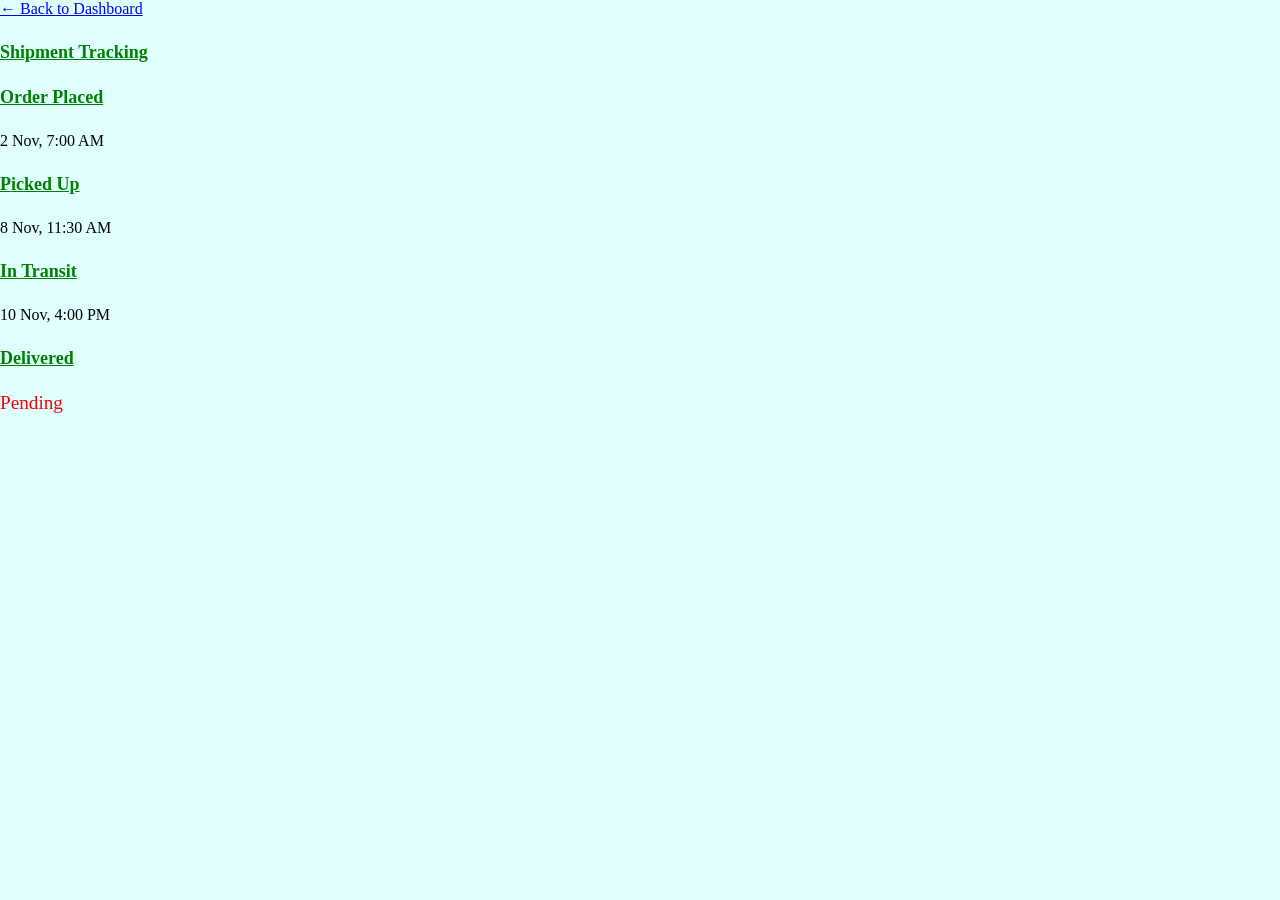
==== unit1.html @ 84d6971e "Add files via upload" ====
<html>
    <head>
        <title>Tracking of shipment 1</title>
        <link rel="stylesheet" href="unit1.css">
    </head>
    <body>
    <p><a href="index.html">&larr; Back to Dashboard</a></p>
    <h4>Shipment Tracking</h4>

    <div class="track">

    <div class="event">
        <h4>Order Placed</h4>
        <p>2 Nov, 7:00 AM</p>
    </div>

    <div class="event">
        <h4>Picked Up</h4>
        <p>8 Nov, 11:30 AM</p>
    </div>

    <div class="event">
        <h4>In Transit</h4>
        <p>10 Nov, 4:00 PM</p>
    </div>

    <div class="eventpending">
        <h4>Delivered</h4>
        <p>Pending</p>
    </div>
    </div>
    </body>
</html>
---- unit1.css ----
html, body{
    margin: 0 ;
    padding: 0;
    
    background-color: lightcyan;
}


h4{
    color:green;
    font-size: large;

}
h4
   { text-decoration: underline ;
    
    
}
.eventpending{
    color: red;
    
font-size: larger;}
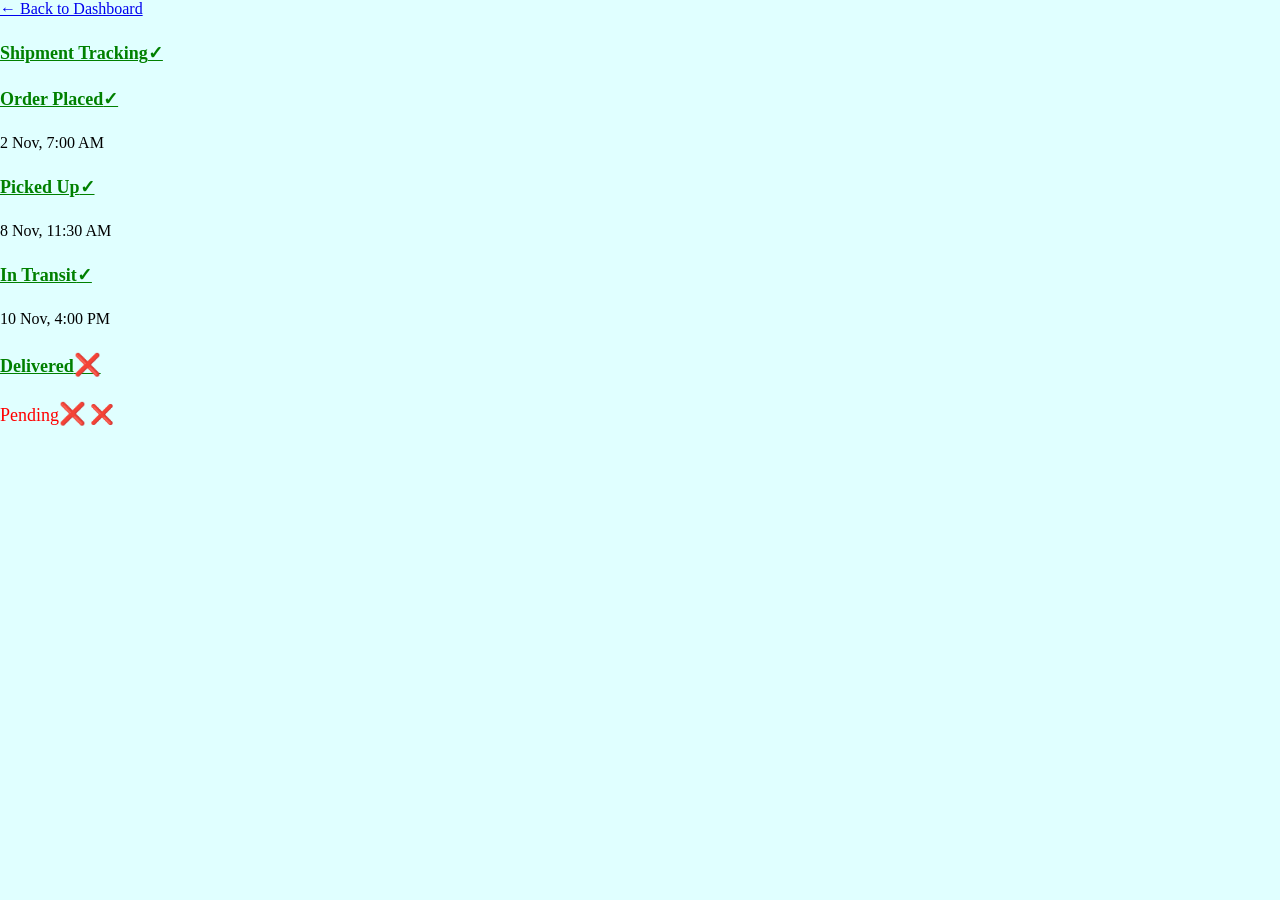
==== commit a3997edf: "Fix HTML structure for eventpending section" ====
--- a/unit1.html
+++ b/unit1.html
@@ -26,8 +26,9 @@
 
     <div class="eventpending">
         <h4>Delivered</h4>
-        <p>Pending</p>
-    </div>
+        
+    <div>
+        <p1>Pending</p1>
     </div>
     </body>
-</html>+</html>
--- a/unit1.css
+++ b/unit1.css
@@ -11,12 +11,27 @@
     font-size: large;
 
 }
+h4::after{
+    content: "\2713"; /* Unicode for a standard checkmark */
+  color: green;  /* Green color */
+  font-weight: larger;
+  margin-right: 20px;
+}
 h4
    { text-decoration: underline ;
     
     
 }
-.eventpending{
+.eventpending :after{
     color: red;
     
-font-size: larger;}
+font-size: larger;
+
+content: "\274C";
+
+ }
+ p1{
+
+    font-size: large;
+    color:red; 
+ }
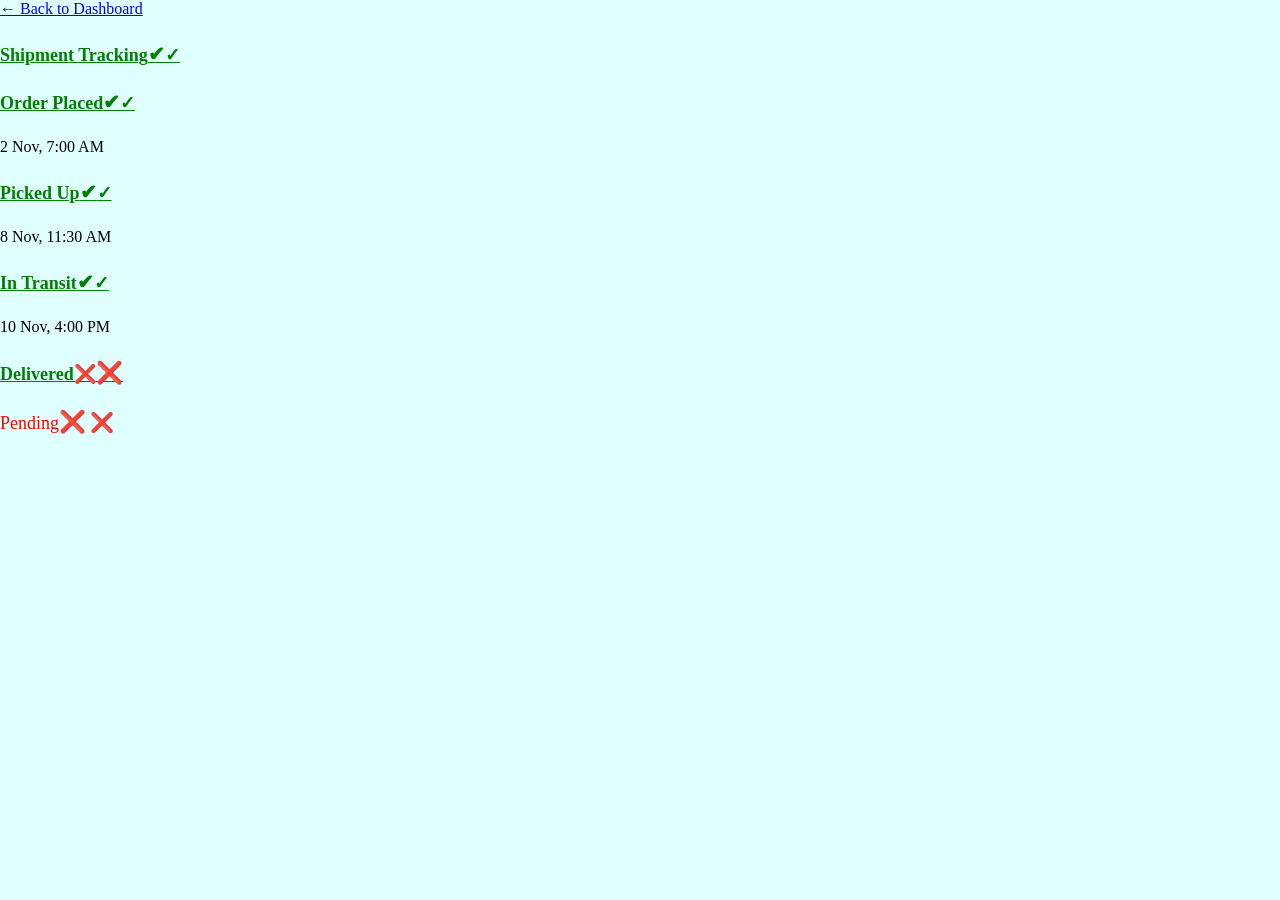
==== commit 76dcabed: "Add checkmarks to shipment status headers" ====
--- a/unit1.html
+++ b/unit1.html
@@ -5,27 +5,27 @@
     </head>
     <body>
     <p><a href="index.html">&larr; Back to Dashboard</a></p>
-    <h4>Shipment Tracking</h4>
+    <h4>Shipment Tracking<span style="color: green; font-size: 20px;">&#10004;</span></h4>
 
     <div class="track">
 
     <div class="event">
-        <h4>Order Placed</h4>
+        <h4>Order Placed<span style="color: green; font-size: 20px;">&#10004;</span></h4>
         <p>2 Nov, 7:00 AM</p>
     </div>
 
     <div class="event">
-        <h4>Picked Up</h4>
+        <h4>Picked Up<span style="color: green; font-size: 20px;">&#10004;</span></h4>
         <p>8 Nov, 11:30 AM</p>
     </div>
 
     <div class="event">
-        <h4>In Transit</h4>
+        <h4>In Transit<span style="color: green; font-size: 20px;">&#10004;</span></h4>
         <p>10 Nov, 4:00 PM</p>
     </div>
 
     <div class="eventpending">
-        <h4>Delivered</h4>
+        <h4>Delivered&#10060;</h4>
         
     <div>
         <p1>Pending</p1>
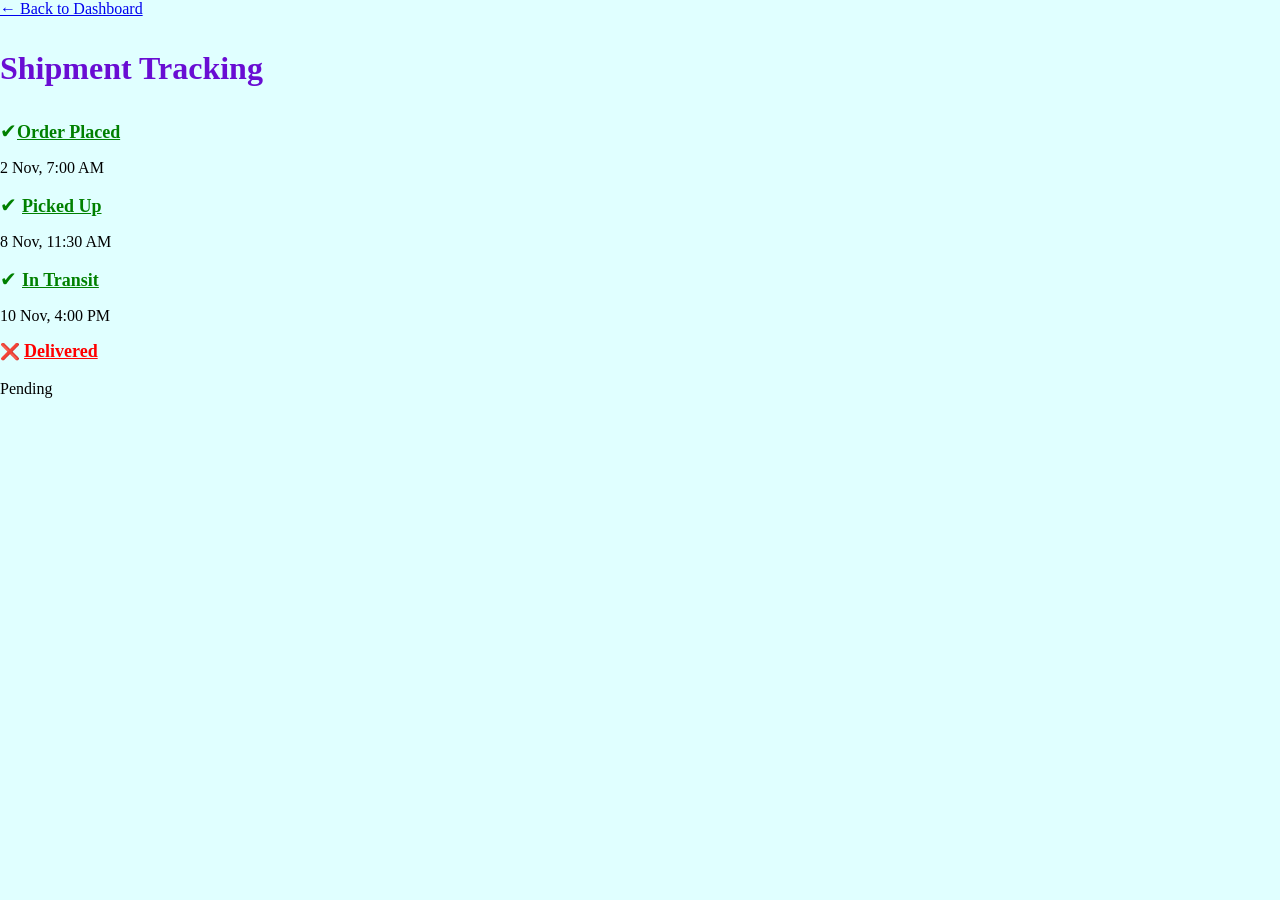
==== commit 8ced386e: "Update shipment tracking layout and styles" ====
--- a/unit1.html
+++ b/unit1.html
@@ -5,30 +5,27 @@
     </head>
     <body>
     <p><a href="index.html">&larr; Back to Dashboard</a></p>
-    <h4>Shipment Tracking<span style="color: green; font-size: 20px;">&#10004;</span></h4>
-
-    <div class="track">
+    <h3 style = "color: rgb(105, 13, 211); font-size:xx-large;">Shipment Tracking</h3>
 
     <div class="event">
-        <h4>Order Placed<span style="color: green; font-size: 20px;">&#10004;</span></h4>
+        <span style="color: green; font-size: 20px;">&#10004;</span><h4 style="display:inline;">Order Placed</h4>
         <p>2 Nov, 7:00 AM</p>
     </div>
 
     <div class="event">
-        <h4>Picked Up<span style="color: green; font-size: 20px;">&#10004;</span></h4>
+        <span style="color: green; font-size: 20px; display:inline;">&#10004; </span><h4 style="display:inline;">Picked Up</h4>
         <p>8 Nov, 11:30 AM</p>
     </div>
 
     <div class="event">
-        <h4>In Transit<span style="color: green; font-size: 20px;">&#10004;</span></h4>
+        <span style="color: green; font-size: 20px;">&#10004; </span><h4 style = "display:inline;">In Transit</h4>
         <p>10 Nov, 4:00 PM</p>
     </div>
 
     <div class="eventpending">
-        <h4>Delivered&#10060;</h4>
-        
-    <div>
-        <p1>Pending</p1>
+        <span style = "display: inline;">&#10060; </span><h4 style = "display:inline;color:red">Delivered</h4>
+        <br><br><p1>Pending</p1>
+    </div> 
     </div>
     </body>
 </html>
--- a/unit1.css
+++ b/unit1.css
@@ -11,27 +11,12 @@
     font-size: large;
 
 }
-h4::after{
-    content: "\2713"; /* Unicode for a standard checkmark */
-  color: green;  /* Green color */
-  font-weight: larger;
-  margin-right: 20px;
-}
+
 h4
    { text-decoration: underline ;
     
     
 }
-.eventpending :after{
-    color: red;
+
+
     
-font-size: larger;
-
-content: "\274C";
-
- }
- p1{
-
-    font-size: large;
-    color:red; 
- }
